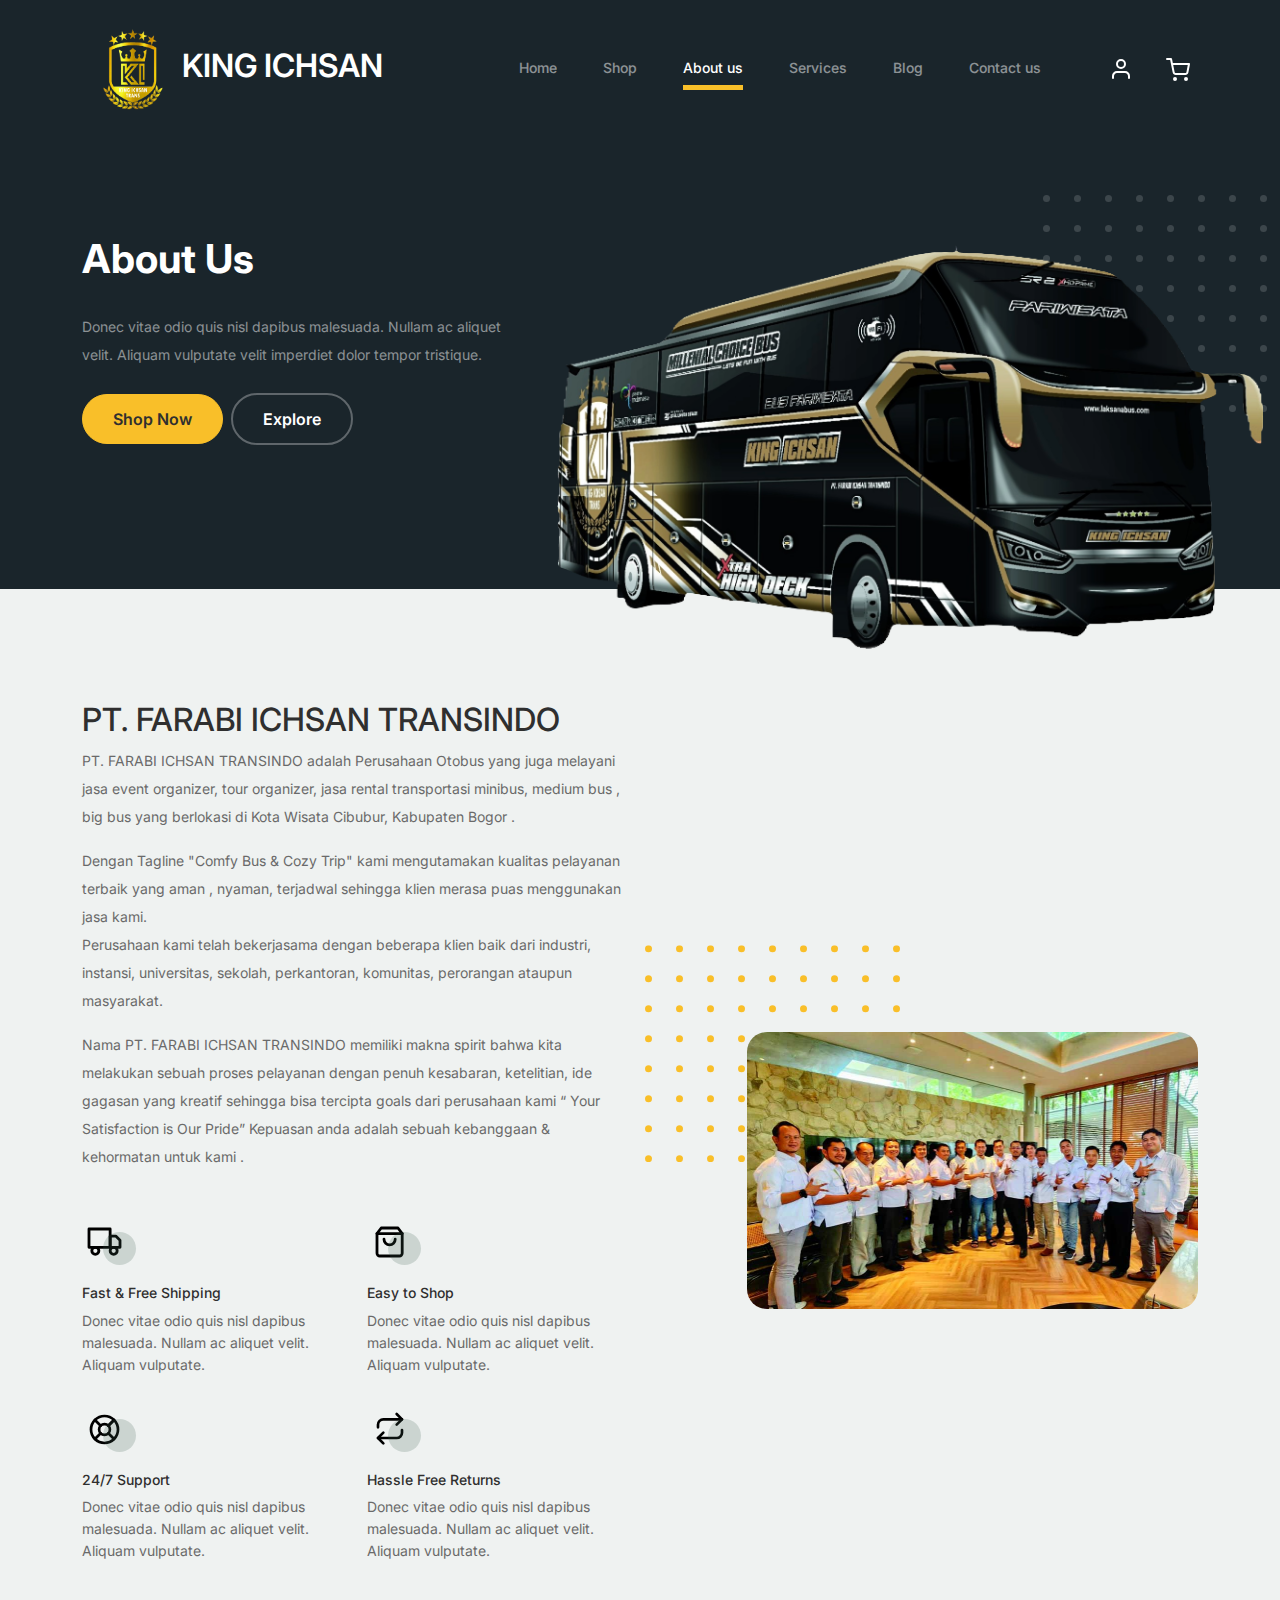
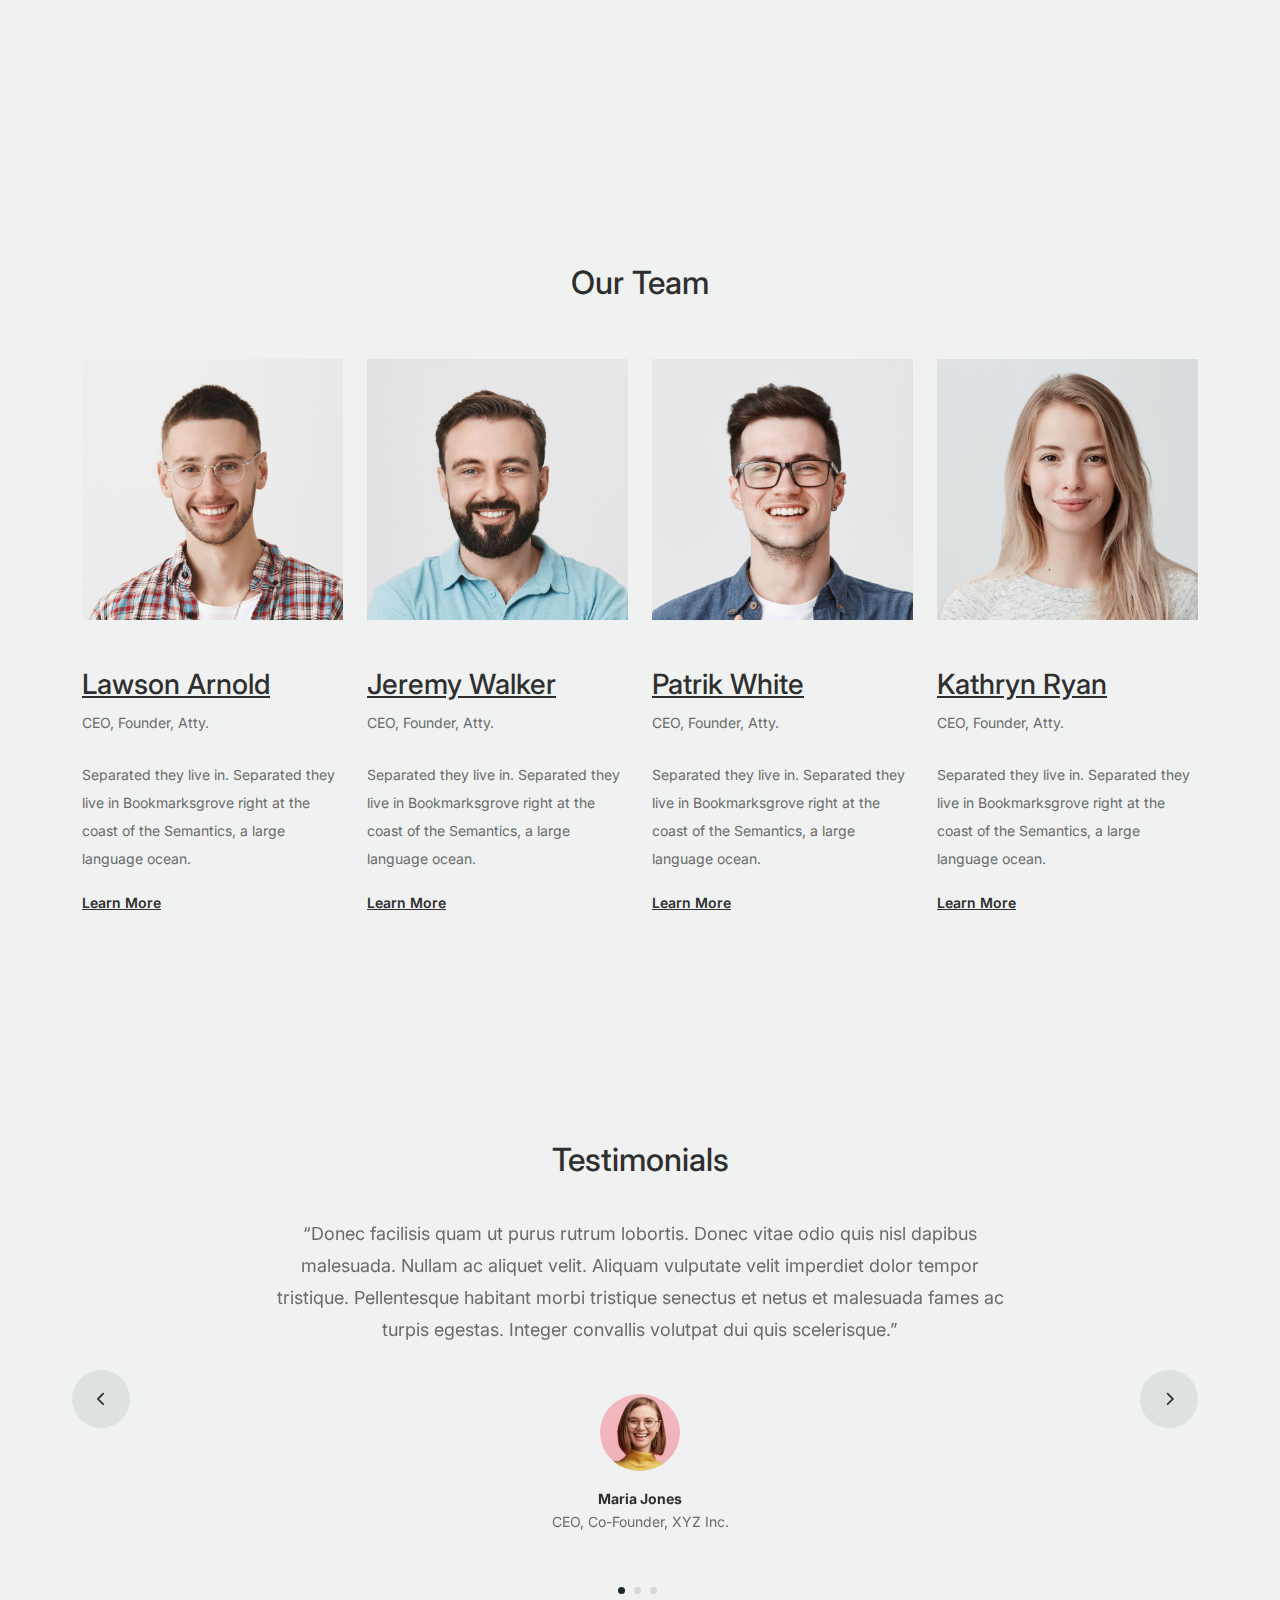
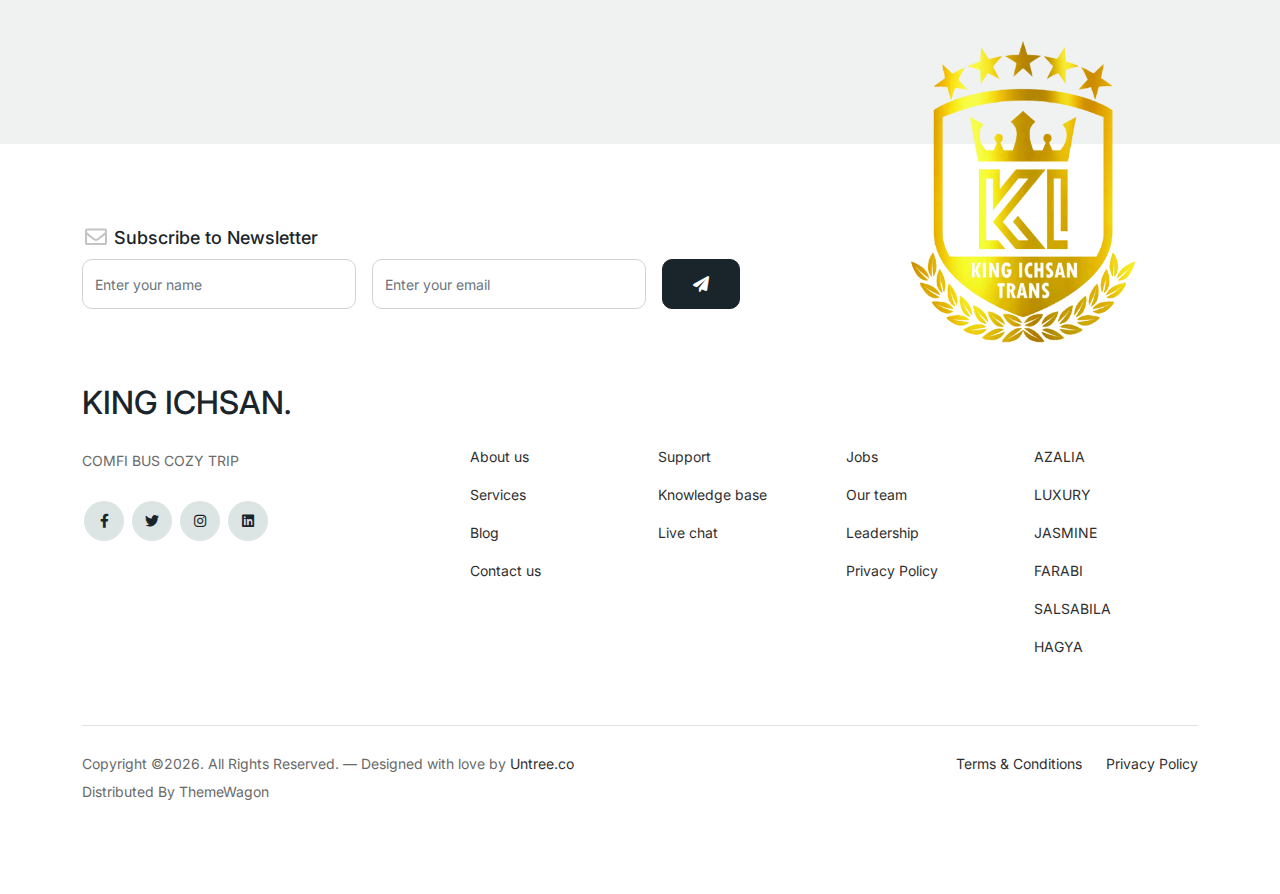
==== about.html @ 5a44186b "Add files via upload" ====
<!-- /*
* Bootstrap 5
* Template Name: Furni
* Template Author: Untree.co
* Template URI: https://untree.co/
* License: https://creativecommons.org/licenses/by/3.0/
*/ -->
<!doctype html>
<html lang="en">
<head>
  <meta charset="utf-8">
  <meta name="viewport" content="width=device-width, initial-scale=1, shrink-to-fit=no">
  <meta name="author" content="Untree.co">
  <link rel="shortcut icon" href="favicon.png">

  <meta name="description" content="" />
  <meta name="keywords" content="bootstrap, bootstrap4" />

		<!-- Bootstrap CSS -->
		<link href="css/bootstrap.min.css" rel="stylesheet">
		<link href="https://cdnjs.cloudflare.com/ajax/libs/font-awesome/6.0.0-beta3/css/all.min.css" rel="stylesheet">
		<link href="css/tiny-slider.css" rel="stylesheet">
		<link href="css/style.css" rel="stylesheet">
		<title>KING ICHSAN</title>
	</head>

	<body>

		<!-- Start Header/Navigation -->
		<nav class="custom-navbar navbar navbar navbar-expand-md navbar-dark bg-dark" arial-label="Furni navigation bar">

			<div class="container">
        <a class="navbar-brand" href="index.html"><img src="images/sofa.png" width="100">KING ICHSAN</a>

				<button class="navbar-toggler" type="button" data-bs-toggle="collapse" data-bs-target="#navbarsFurni" aria-controls="navbarsFurni" aria-expanded="false" aria-label="Toggle navigation">
					<span class="navbar-toggler-icon"></span>
				</button>

				<div class="collapse navbar-collapse" id="navbarsFurni">
					<ul class="custom-navbar-nav navbar-nav ms-auto mb-2 mb-md-0">
						<li class="nav-item ">
							<a class="nav-link" href="index.html">Home</a>
						</li>
						<li><a class="nav-link" href="shop.html">Shop</a></li>
						<li class="active"><a class="nav-link" href="about.html">About us</a></li>
						<li><a class="nav-link" href="services.html">Services</a></li>
						<li><a class="nav-link" href="blog.html">Blog</a></li>
						<li><a class="nav-link" href="contact.html">Contact us</a></li>
					</ul>

					<ul class="custom-navbar-cta navbar-nav mb-2 mb-md-0 ms-5">
						<li><a class="nav-link" href="#"><img src="images/user.svg"></a></li>
						<li><a class="nav-link" href="cart.html"><img src="images/cart.svg"></a></li>
					</ul>
				</div>
			</div>

		</nav>
		<!-- End Header/Navigation -->

		<!-- Start Hero Section -->
			<div class="hero">
				<div class="container">
					<div class="row justify-content-between">
						<div class="col-lg-5">
							<div class="intro-excerpt">
								<h1>About Us</h1>
								<p class="mb-4">Donec vitae odio quis nisl dapibus malesuada. Nullam ac aliquet velit. Aliquam vulputate velit imperdiet dolor tempor tristique.</p>
								<p><a href="" class="btn btn-secondary me-2">Shop Now</a><a href="#" class="btn btn-white-outline">Explore</a></p>
							</div>
						</div>
						<div class="col-lg-7">
							<div class="hero-img-wrap">
								<img src="images/couch.png" class="img-fluid">
							</div>
						</div>
					</div>
				</div>
			</div>
		<!-- End Hero Section -->



		<!-- Start Why Choose Us Section -->
		<div class="why-choose-section">
			<div class="container">
				<div class="row justify-content-between align-items-center">
					<div class="col-lg-6">
						<h2 class="section-title">PT. FARABI ICHSAN TRANSINDO</h2>
            <p>
              PT. FARABI ICHSAN TRANSINDO adalah Perusahaan Otobus yang juga
      melayani jasa event organizer, tour organizer, jasa rental transportasi minibus,
      medium bus , big bus yang berlokasi  di Kota Wisata Cibubur, Kabupaten Bogor .</p>
      <p>
      Dengan  Tagline "Comfy Bus & Cozy Trip" kami mengutamakan kualitas pelayanan
      terbaik yang aman , nyaman, terjadwal sehingga klien merasa puas menggunakan jasa
      kami.<br/>
      Perusahaan kami telah bekerjasama dengan beberapa klien baik dari industri, instansi,
      universitas, sekolah, perkantoran, komunitas, perorangan ataupun masyarakat.
      </p><p>
      Nama PT. FARABI ICHSAN TRANSINDO memiliki makna spirit bahwa kita
      melakukan sebuah proses pelayanan dengan penuh kesabaran, ketelitian, ide
      gagasan yang kreatif sehingga bisa tercipta goals dari perusahaan kami “ Your
      Satisfaction is Our Pride” Kepuasan anda adalah sebuah kebanggaan & kehormatan
      untuk kami .</p>

						<div class="row my-5">
							<div class="col-6 col-md-6">
								<div class="feature">
									<div class="icon">
										<img src="images/truck.svg" alt="Image" class="imf-fluid">
									</div>
									<h3>Fast &amp; Free Shipping</h3>
									<p>Donec vitae odio quis nisl dapibus malesuada. Nullam ac aliquet velit. Aliquam vulputate.</p>
								</div>
							</div>

							<div class="col-6 col-md-6">
								<div class="feature">
									<div class="icon">
										<img src="images/bag.svg" alt="Image" class="imf-fluid">
									</div>
									<h3>Easy to Shop</h3>
									<p>Donec vitae odio quis nisl dapibus malesuada. Nullam ac aliquet velit. Aliquam vulputate.</p>
								</div>
							</div>

							<div class="col-6 col-md-6">
								<div class="feature">
									<div class="icon">
										<img src="images/support.svg" alt="Image" class="imf-fluid">
									</div>
									<h3>24/7 Support</h3>
									<p>Donec vitae odio quis nisl dapibus malesuada. Nullam ac aliquet velit. Aliquam vulputate.</p>
								</div>
							</div>

							<div class="col-6 col-md-6">
								<div class="feature">
									<div class="icon">
										<img src="images/return.svg" alt="Image" class="imf-fluid">
									</div>
									<h3>Hassle Free Returns</h3>
									<p>Donec vitae odio quis nisl dapibus malesuada. Nullam ac aliquet velit. Aliquam vulputate.</p>
								</div>
							</div>

						</div>
					</div>

					<div class="col-lg-5">
						<div class="img-wrap">
							<img src="images/why-choose-us-img.jpg" alt="Image" class="img-fluid">
						</div>
					</div>

				</div>
			</div>
		</div>
		<!-- End Why Choose Us Section -->

		<!-- Start Team Section -->
		<div class="untree_co-section">
			<div class="container">

				<div class="row mb-5">
					<div class="col-lg-5 mx-auto text-center">
						<h2 class="section-title">Our Team</h2>
					</div>
				</div>

				<div class="row">

					<!-- Start Column 1 -->
					<div class="col-12 col-md-6 col-lg-3 mb-5 mb-md-0">
						<img src="images/person_1.jpg" class="img-fluid mb-5">
						<h3 clas><a href="#"><span class="">Lawson</span> Arnold</a></h3>
            <span class="d-block position mb-4">CEO, Founder, Atty.</span>
            <p>Separated they live in.
            Separated they live in Bookmarksgrove right at the coast of the Semantics, a large language ocean.</p>
            <p class="mb-0"><a href="#" class="more dark">Learn More <span class="icon-arrow_forward"></span></a></p>
					</div>
					<!-- End Column 1 -->

					<!-- Start Column 2 -->
					<div class="col-12 col-md-6 col-lg-3 mb-5 mb-md-0">
						<img src="images/person_2.jpg" class="img-fluid mb-5">

						<h3 clas><a href="#"><span class="">Jeremy</span> Walker</a></h3>
            <span class="d-block position mb-4">CEO, Founder, Atty.</span>
            <p>Separated they live in.
            Separated they live in Bookmarksgrove right at the coast of the Semantics, a large language ocean.</p>
            <p class="mb-0"><a href="#" class="more dark">Learn More <span class="icon-arrow_forward"></span></a></p>

					</div>
					<!-- End Column 2 -->

					<!-- Start Column 3 -->
					<div class="col-12 col-md-6 col-lg-3 mb-5 mb-md-0">
						<img src="images/person_3.jpg" class="img-fluid mb-5">
						<h3 clas><a href="#"><span class="">Patrik</span> White</a></h3>
            <span class="d-block position mb-4">CEO, Founder, Atty.</span>
            <p>Separated they live in.
            Separated they live in Bookmarksgrove right at the coast of the Semantics, a large language ocean.</p>
            <p class="mb-0"><a href="#" class="more dark">Learn More <span class="icon-arrow_forward"></span></a></p>
					</div>
					<!-- End Column 3 -->

					<!-- Start Column 4 -->
					<div class="col-12 col-md-6 col-lg-3 mb-5 mb-md-0">
						<img src="images/person_4.jpg" class="img-fluid mb-5">

						<h3 clas><a href="#"><span class="">Kathryn</span> Ryan</a></h3>
            <span class="d-block position mb-4">CEO, Founder, Atty.</span>
            <p>Separated they live in.
            Separated they live in Bookmarksgrove right at the coast of the Semantics, a large language ocean.</p>
            <p class="mb-0"><a href="#" class="more dark">Learn More <span class="icon-arrow_forward"></span></a></p>


					</div>
					<!-- End Column 4 -->



				</div>
			</div>
		</div>
		<!-- End Team Section -->



		<!-- Start Testimonial Slider -->
		<div class="testimonial-section before-footer-section">
			<div class="container">
				<div class="row">
					<div class="col-lg-7 mx-auto text-center">
						<h2 class="section-title">Testimonials</h2>
					</div>
				</div>

				<div class="row justify-content-center">
					<div class="col-lg-12">
						<div class="testimonial-slider-wrap text-center">

							<div id="testimonial-nav">
								<span class="prev" data-controls="prev"><span class="fa fa-chevron-left"></span></span>
								<span class="next" data-controls="next"><span class="fa fa-chevron-right"></span></span>
							</div>

							<div class="testimonial-slider">

								<div class="item">
									<div class="row justify-content-center">
										<div class="col-lg-8 mx-auto">

											<div class="testimonial-block text-center">
												<blockquote class="mb-5">
													<p>&ldquo;Donec facilisis quam ut purus rutrum lobortis. Donec vitae odio quis nisl dapibus malesuada. Nullam ac aliquet velit. Aliquam vulputate velit imperdiet dolor tempor tristique. Pellentesque habitant morbi tristique senectus et netus et malesuada fames ac turpis egestas. Integer convallis volutpat dui quis scelerisque.&rdquo;</p>
												</blockquote>

												<div class="author-info">
													<div class="author-pic">
														<img src="images/person-1.png" alt="Maria Jones" class="img-fluid">
													</div>
													<h3 class="font-weight-bold">Maria Jones</h3>
													<span class="position d-block mb-3">CEO, Co-Founder, XYZ Inc.</span>
												</div>
											</div>

										</div>
									</div>
								</div>
								<!-- END item -->

								<div class="item">
									<div class="row justify-content-center">
										<div class="col-lg-8 mx-auto">

											<div class="testimonial-block text-center">
												<blockquote class="mb-5">
													<p>&ldquo;Donec facilisis quam ut purus rutrum lobortis. Donec vitae odio quis nisl dapibus malesuada. Nullam ac aliquet velit. Aliquam vulputate velit imperdiet dolor tempor tristique. Pellentesque habitant morbi tristique senectus et netus et malesuada fames ac turpis egestas. Integer convallis volutpat dui quis scelerisque.&rdquo;</p>
												</blockquote>

												<div class="author-info">
													<div class="author-pic">
														<img src="images/person-1.png" alt="Maria Jones" class="img-fluid">
													</div>
													<h3 class="font-weight-bold">Maria Jones</h3>
													<span class="position d-block mb-3">CEO, Co-Founder, XYZ Inc.</span>
												</div>
											</div>

										</div>
									</div>
								</div>
								<!-- END item -->

								<div class="item">
									<div class="row justify-content-center">
										<div class="col-lg-8 mx-auto">

											<div class="testimonial-block text-center">
												<blockquote class="mb-5">
													<p>&ldquo;Donec facilisis quam ut purus rutrum lobortis. Donec vitae odio quis nisl dapibus malesuada. Nullam ac aliquet velit. Aliquam vulputate velit imperdiet dolor tempor tristique. Pellentesque habitant morbi tristique senectus et netus et malesuada fames ac turpis egestas. Integer convallis volutpat dui quis scelerisque.&rdquo;</p>
												</blockquote>

												<div class="author-info">
													<div class="author-pic">
														<img src="images/person-1.png" alt="Maria Jones" class="img-fluid">
													</div>
													<h3 class="font-weight-bold">Maria Jones</h3>
													<span class="position d-block mb-3">CEO, Co-Founder, XYZ Inc.</span>
												</div>
											</div>

										</div>
									</div>
								</div>
								<!-- END item -->

							</div>

						</div>
					</div>
				</div>
			</div>
		</div>
		<!-- End Testimonial Slider -->



		<!-- Start Footer Section -->
		<footer class="footer-section">
			<div class="container relative">

				<div class="sofa-img">
					<img src="images/sofa.png" alt="Image" class="img-fluid">
				</div>

				<div class="row">
					<div class="col-lg-8">
						<div class="subscription-form">
							<h3 class="d-flex align-items-center"><span class="me-1"><img src="images/envelope-outline.svg" alt="Image" class="img-fluid"></span><span>Subscribe to Newsletter</span></h3>

							<form action="#" class="row g-3">
								<div class="col-auto">
									<input type="text" class="form-control" placeholder="Enter your name">
								</div>
								<div class="col-auto">
									<input type="email" class="form-control" placeholder="Enter your email">
								</div>
								<div class="col-auto">
									<button class="btn btn-primary">
										<span class="fa fa-paper-plane"></span>
									</button>
								</div>
							</form>

						</div>
					</div>
				</div>

				<div class="row g-5 mb-5">
					<div class="col-lg-4">
            <div class="mb-4 footer-logo-wrap"><a href="#" class="footer-logo">KING ICHSAN<span>.</span></a></div>
            <p class="mb-4">COMFI BUS COZY TRIP</p>


						<ul class="list-unstyled custom-social">
							<li><a href="#"><span class="fa fa-brands fa-facebook-f"></span></a></li>
							<li><a href="#"><span class="fa fa-brands fa-twitter"></span></a></li>
							<li><a href="#"><span class="fa fa-brands fa-instagram"></span></a></li>
							<li><a href="#"><span class="fa fa-brands fa-linkedin"></span></a></li>
						</ul>
					</div>

					<div class="col-lg-8">
						<div class="row links-wrap">
							<div class="col-6 col-sm-6 col-md-3">
								<ul class="list-unstyled">
									<li><a href="#">About us</a></li>
									<li><a href="#">Services</a></li>
									<li><a href="#">Blog</a></li>
									<li><a href="#">Contact us</a></li>
								</ul>
							</div>

							<div class="col-6 col-sm-6 col-md-3">
								<ul class="list-unstyled">
									<li><a href="#">Support</a></li>
									<li><a href="#">Knowledge base</a></li>
									<li><a href="#">Live chat</a></li>
								</ul>
							</div>

							<div class="col-6 col-sm-6 col-md-3">
								<ul class="list-unstyled">
									<li><a href="#">Jobs</a></li>
									<li><a href="#">Our team</a></li>
									<li><a href="#">Leadership</a></li>
									<li><a href="#">Privacy Policy</a></li>
								</ul>
							</div>

							<div class="col-6 col-sm-6 col-md-3">
								<ul class="list-unstyled">
                  <li><a href="#">AZALIA</a></li>
                  <li><a href="#">LUXURY</a></li>
                  <li><a href="#">JASMINE</a></li>
                  <li><a href="#">FARABI</a></li>
                  <li><a href="#">SALSABILA</a></li>
                  <li><a href="#">HAGYA</a></li>

								</ul>
							</div>
						</div>
					</div>

				</div>

				<div class="border-top copyright">
					<div class="row pt-4">
						<div class="col-lg-6">
							<p class="mb-2 text-center text-lg-start">Copyright &copy;<script>document.write(new Date().getFullYear());</script>. All Rights Reserved. &mdash; Designed with love by <a href="https://untree.co">Untree.co</a> Distributed By <a hreff="https://themewagon.com">ThemeWagon</a>  <!-- License information: https://untree.co/license/ -->
            </p>
						</div>

						<div class="col-lg-6 text-center text-lg-end">
							<ul class="list-unstyled d-inline-flex ms-auto">
								<li class="me-4"><a href="#">Terms &amp; Conditions</a></li>
								<li><a href="#">Privacy Policy</a></li>
							</ul>
						</div>

					</div>
				</div>

			</div>
		</footer>
		<!-- End Footer Section -->


		<script src="js/bootstrap.bundle.min.js"></script>
		<script src="js/tiny-slider.js"></script>
		<script src="js/custom.js"></script>
	</body>

</html>
---- css/tiny-slider.css ----
.tns-outer{padding:0 !important}.tns-outer [hidden]{display:none !important}.tns-outer [aria-controls],.tns-outer [data-action]{cursor:pointer}.tns-slider{-webkit-transition:all 0s;-moz-transition:all 0s;transition:all 0s}.tns-slider>.tns-item{-webkit-box-sizing:border-box;-moz-box-sizing:border-box;box-sizing:border-box}.tns-horizontal.tns-subpixel{white-space:nowrap}.tns-horizontal.tns-subpixel>.tns-item{display:inline-block;vertical-align:top;white-space:normal}.tns-horizontal.tns-no-subpixel:after{content:'';display:table;clear:both}.tns-horizontal.tns-no-subpixel>.tns-item{float:left}.tns-horizontal.tns-carousel.tns-no-subpixel>.tns-item{margin-right:-100%}.tns-no-calc{position:relative;left:0}.tns-gallery{position:relative;left:0;min-height:1px}.tns-gallery>.tns-item{position:absolute;left:-100%;-webkit-transition:transform 0s, opacity 0s;-moz-transition:transform 0s, opacity 0s;transition:transform 0s, opacity 0s}.tns-gallery>.tns-slide-active{position:relative;left:auto !important}.tns-gallery>.tns-moving{-webkit-transition:all 0.25s;-moz-transition:all 0.25s;transition:all 0.25s}.tns-autowidth{display:inline-block}.tns-lazy-img{-webkit-transition:opacity 0.6s;-moz-transition:opacity 0.6s;transition:opacity 0.6s;opacity:0.6}.tns-lazy-img.tns-complete{opacity:1}.tns-ah{-webkit-transition:height 0s;-moz-transition:height 0s;transition:height 0s}.tns-ovh{overflow:hidden}.tns-visually-hidden{position:absolute;left:-10000em}.tns-transparent{opacity:0;visibility:hidden}.tns-fadeIn{opacity:1;filter:alpha(opacity=100);z-index:0}.tns-normal,.tns-fadeOut{opacity:0;filter:alpha(opacity=0);z-index:-1}.tns-vpfix{white-space:nowrap}.tns-vpfix>div,.tns-vpfix>li{display:inline-block}.tns-t-subp2{margin:0 auto;width:310px;position:relative;height:10px;overflow:hidden}.tns-t-ct{width:2333.3333333%;width:-webkit-calc(100% * 70 / 3);width:-moz-calc(100% * 70 / 3);width:calc(100% * 70 / 3);position:absolute;right:0}.tns-t-ct:after{content:'';display:table;clear:both}.tns-t-ct>div{width:1.4285714%;width:-webkit-calc(100% / 70);width:-moz-calc(100% / 70);width:calc(100% / 70);height:10px;float:left}

/*# sourceMappingURL=sourcemaps/tiny-slider.css.map */
---- css/style.css ----
/*
* Template Name: UntreeStore
* Template Author: Untree.co
* Author URI: https://untree.co/
* License: https://creativecommons.org/licenses/by/3.0/
*/
@import url("https://fonts.googleapis.com/css2?family=Inter:wght@400;500;600;700;800&display=swap");
body {
  overflow-x: hidden;
  position: relative; }

body {
  font-family: "Inter", sans-serif;
  font-weight: 400;
  line-height: 28px;
  color: #6a6a6a;
  font-size: 14px;
  background-color: #eff2f1; }

a {
  text-decoration: none;
  -webkit-transition: .3s all ease;
  -o-transition: .3s all ease;
  transition: .3s all ease;
  color: #2f2f2f;
  text-decoration: underline; }
  a:hover {
    color: #2f2f2f;
    text-decoration: none; }
  a.more {
    font-weight: 600; }

.custom-navbar {
  background: #1a252b !important;
  padding-top: 20px;
  padding-bottom: 20px; }
  .custom-navbar .navbar-brand {
    font-size: 32px;
    font-weight: 600; }
    .custom-navbar .navbar-brand > span {
      opacity: .4; }
  .custom-navbar .navbar-toggler {
    border-color: transparent; }
    .custom-navbar .navbar-toggler:active, .custom-navbar .navbar-toggler:focus {
      -webkit-box-shadow: none;
      box-shadow: none;
      outline: none; }
  @media (min-width: 992px) {
    .custom-navbar .custom-navbar-nav li {
      margin-left: 15px;
      margin-right: 15px; } }
  .custom-navbar .custom-navbar-nav li a {
    font-weight: 500;
    color: #ffffff !important;
    opacity: .5;
    -webkit-transition: .3s all ease;
    -o-transition: .3s all ease;
    transition: .3s all ease;
    position: relative; }
    @media (min-width: 768px) {
      .custom-navbar .custom-navbar-nav li a:before {
        content: "";
        position: absolute;
        bottom: 0;
        left: 8px;
        right: 8px;
        background: #f9bf29;
        height: 5px;
        opacity: 1;
        visibility: visible;
        width: 0;
        -webkit-transition: .15s all ease-out;
        -o-transition: .15s all ease-out;
        transition: .15s all ease-out; } }
    .custom-navbar .custom-navbar-nav li a:hover {
      opacity: 1; }
      .custom-navbar .custom-navbar-nav li a:hover:before {
        width: calc(100% - 16px); }
  .custom-navbar .custom-navbar-nav li.active a {
    opacity: 1; }
    .custom-navbar .custom-navbar-nav li.active a:before {
      width: calc(100% - 16px); }
  .custom-navbar .custom-navbar-cta {
    margin-left: 0 !important;
    -webkit-box-orient: horizontal;
    -webkit-box-direction: normal;
    -ms-flex-direction: row;
    flex-direction: row; }
    @media (min-width: 768px) {
      .custom-navbar .custom-navbar-cta {
        margin-left: 40px !important; } }
    .custom-navbar .custom-navbar-cta li {
      margin-left: 0px;
      margin-right: 0px; }
      .custom-navbar .custom-navbar-cta li:first-child {
        margin-right: 20px; }

.hero {
  background: #1a252b;
  padding: calc(4rem - 30px) 0 0rem 0; }
  @media (min-width: 768px) {
    .hero {
      padding: calc(4rem - 30px) 0 4rem 0; } }
  @media (min-width: 992px) {
    .hero {
      padding: calc(8rem - 30px) 0 8rem 0; } }
  .hero .intro-excerpt {
    position: relative;
    z-index: 4; }
    @media (min-width: 992px) {
      .hero .intro-excerpt {
        max-width: 450px; } }
  .hero h1 {
    font-weight: 700;
    color: #ffffff;
    margin-bottom: 30px; }
    @media (min-width: 1400px) {
      .hero h1 {
        font-size: 54px; } }
  .hero p {
    color: rgba(255, 255, 255, 0.5);
    margin-botom: 30px; }
  .hero .hero-img-wrap {
    position: relative; }
    .hero .hero-img-wrap img {
      position: relative;
      top: 0px;
      right: 0px;
      z-index: 2;
      max-width: 780px;
      left: -20px; }
      @media (min-width: 768px) {
        .hero .hero-img-wrap img {
          right: 0px;
          left: -100px; } }
      @media (min-width: 992px) {
        .hero .hero-img-wrap img {
          left: 0px;
          top: -80px;
          position: absolute;
          right: -50px; } }
      @media (min-width: 1200px) {
        .hero .hero-img-wrap img {
          left: 0px;
          top: -80px;
          right: -100px; } }
    .hero .hero-img-wrap:after {
      content: "";
      position: absolute;
      width: 255px;
      height: 217px;
      background-image: url("../images/dots-light.svg");
      background-size: contain;
      background-repeat: no-repeat;
      right: -100px;
      top: -0px; }
      @media (min-width: 1200px) {
        .hero .hero-img-wrap:after {
          top: -40px; } }

.btn {
  font-weight: 600;
  padding: 12px 30px;
  border-radius: 30px;
  color: #ffffff;
  background: #2f2f2f;
  border-color: #2f2f2f; }
  .btn:hover {
    color: #ffffff;
    background: #222222;
    border-color: #222222; }
  .btn:active, .btn:focus {
    outline: none !important;
    -webkit-box-shadow: none;
    box-shadow: none; }
  .btn.btn-primary {
    background: #1a252b;
    border-color: #1a252b; }
    .btn.btn-primary:hover {
      background: #314d43;
      border-color: #314d43; }
  .btn.btn-secondary {
    color: #2f2f2f;
    background: #f9bf29;
    border-color: #f9bf29; }
    .btn.btn-secondary:hover {
      background: #f8b810;
      border-color: #f8b810; }
  .btn.btn-white-outline {
    background: transparent;
    border-width: 2px;
    border-color: rgba(255, 255, 255, 0.3); }
    .btn.btn-white-outline:hover {
      border-color: white;
      color: #ffffff; }

.section-title {
  color: #2f2f2f; }

.product-section {
  padding: 7rem 0; }
  .product-section .product-item {
    text-align: center;
    text-decoration: none;
    display: block;
    position: relative;
    padding-bottom: 50px;
    cursor: pointer; }
    .product-section .product-item .product-thumbnail {
      margin-bottom: 30px;
      position: relative;
      top: 0;
      -webkit-transition: .3s all ease;
      -o-transition: .3s all ease;
      transition: .3s all ease; }
    .product-section .product-item h3 {
      font-weight: 600;
      font-size: 16px; }
    .product-section .product-item strong {
      font-weight: 800 !important;
      font-size: 18px !important; }
    .product-section .product-item h3, .product-section .product-item strong {
      color: #2f2f2f;
      text-decoration: none; }
    .product-section .product-item .icon-cross {
      position: absolute;
      width: 35px;
      height: 35px;
      display: inline-block;
      background: #2f2f2f;
      bottom: 15px;
      left: 50%;
      -webkit-transform: translateX(-50%);
      -ms-transform: translateX(-50%);
      transform: translateX(-50%);
      margin-bottom: -17.5px;
      border-radius: 50%;
      opacity: 0;
      visibility: hidden;
      -webkit-transition: .3s all ease;
      -o-transition: .3s all ease;
      transition: .3s all ease; }
      .product-section .product-item .icon-cross img {
        position: absolute;
        left: 50%;
        top: 50%;
        -webkit-transform: translate(-50%, -50%);
        -ms-transform: translate(-50%, -50%);
        transform: translate(-50%, -50%); }
    .product-section .product-item:before {
      bottom: 0;
      left: 0;
      right: 0;
      position: absolute;
      content: "";
      background: #dce5e4;
      height: 0%;
      z-index: -1;
      border-radius: 10px;
      -webkit-transition: .3s all ease;
      -o-transition: .3s all ease;
      transition: .3s all ease; }
    .product-section .product-item:hover .product-thumbnail {
      top: -25px; }
    .product-section .product-item:hover .icon-cross {
      bottom: 0;
      opacity: 1;
      visibility: visible; }
    .product-section .product-item:hover:before {
      height: 70%; }

.why-choose-section {
  padding: 7rem 0; }
  .why-choose-section .img-wrap {
    position: relative; }
    .why-choose-section .img-wrap:before {
      position: absolute;
      content: "";
      width: 255px;
      height: 217px;
      background-image: url("../images/dots-yellow.svg");
      background-repeat: no-repeat;
      background-size: contain;
      -webkit-transform: translate(-40%, -40%);
      -ms-transform: translate(-40%, -40%);
      transform: translate(-40%, -40%);
      z-index: -1; }
    .why-choose-section .img-wrap img {
      border-radius: 20px; }

.feature {
  margin-bottom: 30px; }
  .feature .icon {
    display: inline-block;
    position: relative;
    margin-bottom: 20px; }
    .feature .icon:before {
      content: "";
      width: 33px;
      height: 33px;
      position: absolute;
      background: rgba(59, 93, 80, 0.2);
      border-radius: 50%;
      right: -8px;
      bottom: 0; }
  .feature h3 {
    font-size: 14px;
    color: #2f2f2f; }
  .feature p {
    font-size: 14px;
    line-height: 22px;
    color: #6a6a6a; }

.we-help-section {
  padding: 7rem 0; }
  .we-help-section .imgs-grid {
    display: -ms-grid;
    display: grid;
    -ms-grid-columns: (1fr)[27];
    grid-template-columns: repeat(27, 1fr);
    position: relative; }
    .we-help-section .imgs-grid:before {
      position: absolute;
      content: "";
      width: 255px;
      height: 217px;
      background-image: url("../images/dots-green.svg");
      background-size: contain;
      background-repeat: no-repeat;
      -webkit-transform: translate(-40%, -40%);
      -ms-transform: translate(-40%, -40%);
      transform: translate(-40%, -40%);
      z-index: -1; }
    .we-help-section .imgs-grid .grid {
      position: relative; }
      .we-help-section .imgs-grid .grid img {
        border-radius: 20px;
        max-width: 100%; }
      .we-help-section .imgs-grid .grid.grid-1 {
        -ms-grid-column: 1;
        -ms-grid-column-span: 18;
        grid-column: 1 / span 18;
        -ms-grid-row: 1;
        -ms-grid-row-span: 27;
        grid-row: 1 / span 27; }
      .we-help-section .imgs-grid .grid.grid-2 {
        -ms-grid-column: 19;
        -ms-grid-column-span: 27;
        grid-column: 19 / span 27;
        -ms-grid-row: 1;
        -ms-grid-row-span: 5;
        grid-row: 1 / span 5;
        padding-left: 20px; }
      .we-help-section .imgs-grid .grid.grid-3 {
        -ms-grid-column: 14;
        -ms-grid-column-span: 16;
        grid-column: 14 / span 16;
        -ms-grid-row: 6;
        -ms-grid-row-span: 27;
        grid-row: 6 / span 27;
        padding-top: 20px; }

.custom-list {
  width: 100%; }
  .custom-list li {
    display: inline-block;
    width: calc(50% - 20px);
    margin-bottom: 12px;
    line-height: 1.5;
    position: relative;
    padding-left: 20px; }
    .custom-list li:before {
      content: "";
      width: 8px;
      height: 8px;
      border-radius: 50%;
      border: 2px solid #1a252b;
      position: absolute;
      left: 0;
      top: 8px; }

.popular-product {
  padding: 0 0 7rem 0; }
  .popular-product .product-item-sm h3 {
    font-size: 14px;
    font-weight: 700;
    color: #2f2f2f; }
  .popular-product .product-item-sm a {
    text-decoration: none;
    color: #2f2f2f;
    -webkit-transition: .3s all ease;
    -o-transition: .3s all ease;
    transition: .3s all ease; }
    .popular-product .product-item-sm a:hover {
      color: rgba(47, 47, 47, 0.5); }
  .popular-product .product-item-sm p {
    line-height: 1.4;
    margin-bottom: 10px;
    font-size: 14px; }
  .popular-product .product-item-sm .thumbnail {
    margin-right: 10px;
    -webkit-box-flex: 0;
    -ms-flex: 0 0 120px;
    flex: 0 0 120px;
    position: relative; }
    .popular-product .product-item-sm .thumbnail:before {
      content: "";
      position: absolute;
      border-radius: 20px;
      background: #dce5e4;
      width: 98px;
      height: 98px;
      top: 50%;
      left: 50%;
      -webkit-transform: translate(-50%, -50%);
      -ms-transform: translate(-50%, -50%);
      transform: translate(-50%, -50%);
      z-index: -1; }

.testimonial-section {
  padding: 3rem 0 7rem 0; }

.testimonial-slider-wrap {
  position: relative; }
  .testimonial-slider-wrap .tns-inner {
    padding-top: 30px; }
  .testimonial-slider-wrap .item .testimonial-block blockquote {
    font-size: 16px; }
    @media (min-width: 768px) {
      .testimonial-slider-wrap .item .testimonial-block blockquote {
        line-height: 32px;
        font-size: 18px; } }
  .testimonial-slider-wrap .item .testimonial-block .author-info .author-pic {
    margin-bottom: 20px; }
    .testimonial-slider-wrap .item .testimonial-block .author-info .author-pic img {
      max-width: 80px;
      border-radius: 50%; }
  .testimonial-slider-wrap .item .testimonial-block .author-info h3 {
    font-size: 14px;
    font-weight: 700;
    color: #2f2f2f;
    margin-bottom: 0; }
  .testimonial-slider-wrap #testimonial-nav {
    position: absolute;
    top: 50%;
    z-index: 99;
    width: 100%;
    display: none; }
    @media (min-width: 768px) {
      .testimonial-slider-wrap #testimonial-nav {
        display: block; } }
    .testimonial-slider-wrap #testimonial-nav > span {
      cursor: pointer;
      position: absolute;
      width: 58px;
      height: 58px;
      line-height: 58px;
      border-radius: 50%;
      background: rgba(59, 93, 80, 0.1);
      color: #2f2f2f;
      -webkit-transition: .3s all ease;
      -o-transition: .3s all ease;
      transition: .3s all ease; }
      .testimonial-slider-wrap #testimonial-nav > span:hover {
        background: #1a252b;
        color: #ffffff; }
    .testimonial-slider-wrap #testimonial-nav .prev {
      left: -10px; }
    .testimonial-slider-wrap #testimonial-nav .next {
      right: 0; }
  .testimonial-slider-wrap .tns-nav {
    position: absolute;
    bottom: -50px;
    left: 50%;
    -webkit-transform: translateX(-50%);
    -ms-transform: translateX(-50%);
    transform: translateX(-50%); }
    .testimonial-slider-wrap .tns-nav button {
      background: none;
      border: none;
      display: inline-block;
      position: relative;
      width: 0 !important;
      height: 7px !important;
      margin: 2px; }
      .testimonial-slider-wrap .tns-nav button:active, .testimonial-slider-wrap .tns-nav button:focus, .testimonial-slider-wrap .tns-nav button:hover {
        outline: none;
        -webkit-box-shadow: none;
        box-shadow: none;
        background: none; }
      .testimonial-slider-wrap .tns-nav button:before {
        display: block;
        width: 7px;
        height: 7px;
        left: 0;
        top: 0;
        position: absolute;
        content: "";
        border-radius: 50%;
        -webkit-transition: .3s all ease;
        -o-transition: .3s all ease;
        transition: .3s all ease;
        background-color: #d6d6d6; }
      .testimonial-slider-wrap .tns-nav button:hover:before, .testimonial-slider-wrap .tns-nav button.tns-nav-active:before {
        background-color: #1a252b; }

.before-footer-section {
  padding: 7rem 0 12rem 0 !important; }

.blog-section {
  padding: 7rem 0 12rem 0; }
  .blog-section .post-entry a {
    text-decoration: none; }
  .blog-section .post-entry .post-thumbnail {
    display: block;
    margin-bottom: 20px; }
    .blog-section .post-entry .post-thumbnail img {
      border-radius: 20px;
      -webkit-transition: .3s all ease;
      -o-transition: .3s all ease;
      transition: .3s all ease; }
  .blog-section .post-entry .post-content-entry {
    padding-left: 15px;
    padding-right: 15px; }
    .blog-section .post-entry .post-content-entry h3 {
      font-size: 16px;
      margin-bottom: 0;
      font-weight: 600;
      margin-bottom: 7px; }
    .blog-section .post-entry .post-content-entry .meta {
      font-size: 14px; }
      .blog-section .post-entry .post-content-entry .meta a {
        font-weight: 600; }
  .blog-section .post-entry:hover .post-thumbnail img, .blog-section .post-entry:focus .post-thumbnail img {
    opacity: .7; }

.footer-section {
  padding: 80px 0;
  background: #ffffff; }
  .footer-section .relative {
    position: relative; }
  .footer-section a {
    text-decoration: none;
    color: #2f2f2f;
    -webkit-transition: .3s all ease;
    -o-transition: .3s all ease;
    transition: .3s all ease; }
    .footer-section a:hover {
      color: rgba(47, 47, 47, 0.5); }
  .footer-section .subscription-form {
    margin-bottom: 40px;
    position: relative;
    z-index: 2;
    margin-top: 100px; }
    @media (min-width: 992px) {
      .footer-section .subscription-form {
        margin-top: 0px;
        margin-bottom: 80px; } }
    .footer-section .subscription-form h3 {
      font-size: 18px;
      font-weight: 500;
      color: #1a252b; }
    .footer-section .subscription-form .form-control {
      height: 50px;
      border-radius: 10px;
      font-family: "Inter", sans-serif; }
      .footer-section .subscription-form .form-control:active, .footer-section .subscription-form .form-control:focus {
        outline: none;
        -webkit-box-shadow: none;
        box-shadow: none;
        border-color: #1a252b;
        -webkit-box-shadow: 0 1px 4px 0 rgba(0, 0, 0, 0.2);
        box-shadow: 0 1px 4px 0 rgba(0, 0, 0, 0.2); }
      .footer-section .subscription-form .form-control::-webkit-input-placeholder {
        font-size: 14px; }
      .footer-section .subscription-form .form-control::-moz-placeholder {
        font-size: 14px; }
      .footer-section .subscription-form .form-control:-ms-input-placeholder {
        font-size: 14px; }
      .footer-section .subscription-form .form-control:-moz-placeholder {
        font-size: 14px; }
    .footer-section .subscription-form .btn {
      border-radius: 10px !important; }
  .footer-section .sofa-img {
    position: absolute;
    top: -200px;
    z-index: 1;
    right: 0; }
    .footer-section .sofa-img img {
      max-width: 380px; }
  .footer-section .links-wrap {
    margin-top: 0px; }
    @media (min-width: 992px) {
      .footer-section .links-wrap {
        margin-top: 54px; } }
    .footer-section .links-wrap ul li {
      margin-bottom: 10px; }
  .footer-section .footer-logo-wrap .footer-logo {
    font-size: 32px;
    font-weight: 500;
    text-decoration: none;
    color: #1a252b; }
  .footer-section .custom-social li {
    margin: 2px;
    display: inline-block; }
    .footer-section .custom-social li a {
      width: 40px;
      height: 40px;
      text-align: center;
      line-height: 40px;
      display: inline-block;
      background: #dce5e4;
      color: #1a252b;
      border-radius: 50%; }
      .footer-section .custom-social li a:hover {
        background: #1a252b;
        color: #ffffff; }
  .footer-section .border-top {
    border-color: #dce5e4; }
    .footer-section .border-top.copyright {
      font-size: 14px !important; }

.untree_co-section {
  padding: 7rem 0; }

.form-control {
  height: 50px;
  border-radius: 10px;
  font-family: "Inter", sans-serif; }
  .form-control:active, .form-control:focus {
    outline: none;
    -webkit-box-shadow: none;
    box-shadow: none;
    border-color: #1a252b;
    -webkit-box-shadow: 0 1px 4px 0 rgba(0, 0, 0, 0.2);
    box-shadow: 0 1px 4px 0 rgba(0, 0, 0, 0.2); }
  .form-control::-webkit-input-placeholder {
    font-size: 14px; }
  .form-control::-moz-placeholder {
    font-size: 14px; }
  .form-control:-ms-input-placeholder {
    font-size: 14px; }
  .form-control:-moz-placeholder {
    font-size: 14px; }

.service {
  line-height: 1.5; }
  .service .service-icon {
    border-radius: 10px;
    -webkit-box-flex: 0;
    -ms-flex: 0 0 50px;
    flex: 0 0 50px;
    height: 50px;
    line-height: 50px;
    text-align: center;
    background: #1a252b;
    margin-right: 20px;
    color: #ffffff; }

textarea {
  height: auto !important; }

.site-blocks-table {
  overflow: auto; }
  .site-blocks-table .product-thumbnail {
    width: 200px; }
  .site-blocks-table .btn {
    padding: 2px 10px; }
  .site-blocks-table thead th {
    padding: 30px;
    text-align: center;
    border-width: 0px !important;
    vertical-align: middle;
    color: rgba(0, 0, 0, 0.8);
    font-size: 18px; }
  .site-blocks-table td {
    padding: 20px;
    text-align: center;
    vertical-align: middle;
    color: rgba(0, 0, 0, 0.8); }
  .site-blocks-table tbody tr:first-child td {
    border-top: 1px solid #1a252b !important; }
  .site-blocks-table .btn {
    background: none !important;
    color: #000000;
    border: none;
    height: auto !important; }

.site-block-order-table th {
  border-top: none !important;
  border-bottom-width: 1px !important; }

.site-block-order-table td, .site-block-order-table th {
  color: #000000; }

.couponcode-wrap input {
  border-radius: 10px !important; }

.text-primary {
  color: #1a252b !important; }

.thankyou-icon {
  position: relative;
  color: #1a252b; }
  .thankyou-icon:before {
    position: absolute;
    content: "";
    width: 50px;
    height: 50px;
    border-radius: 50%;
    background: rgba(59, 93, 80, 0.2); }
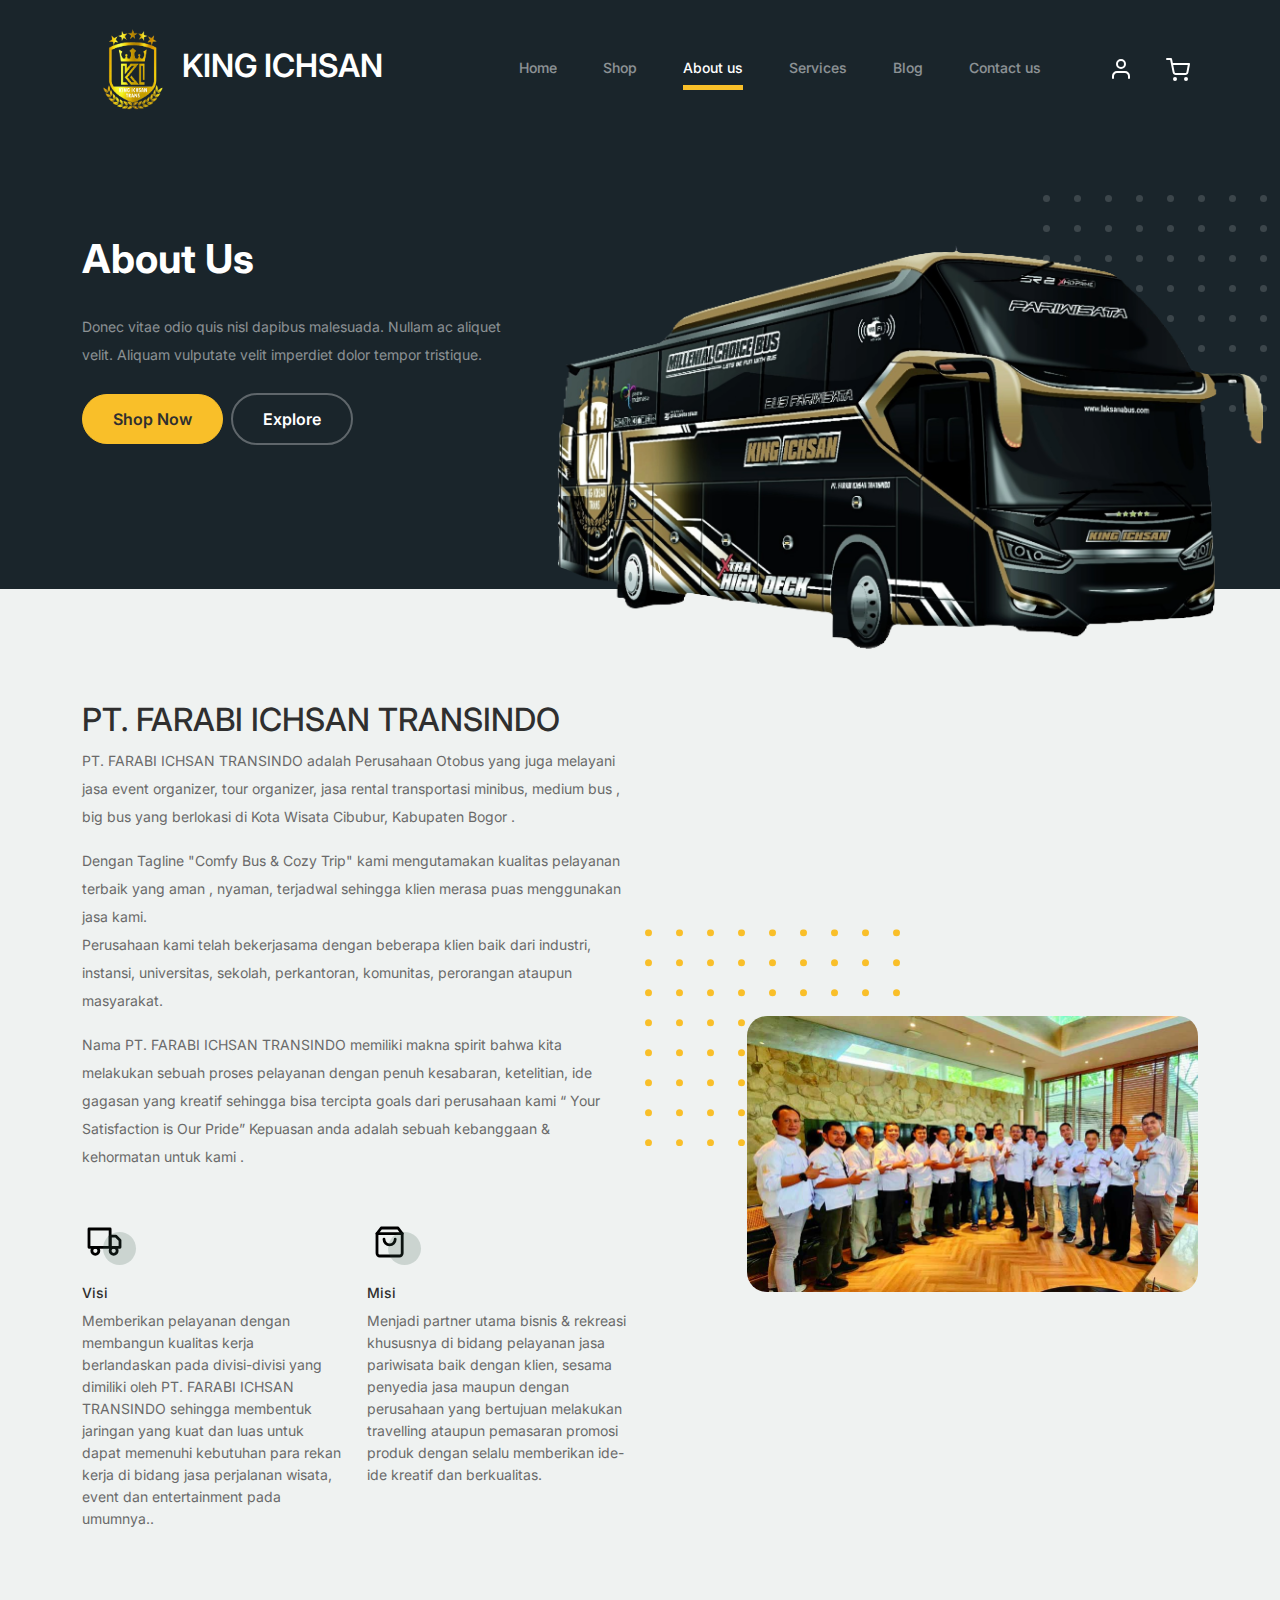
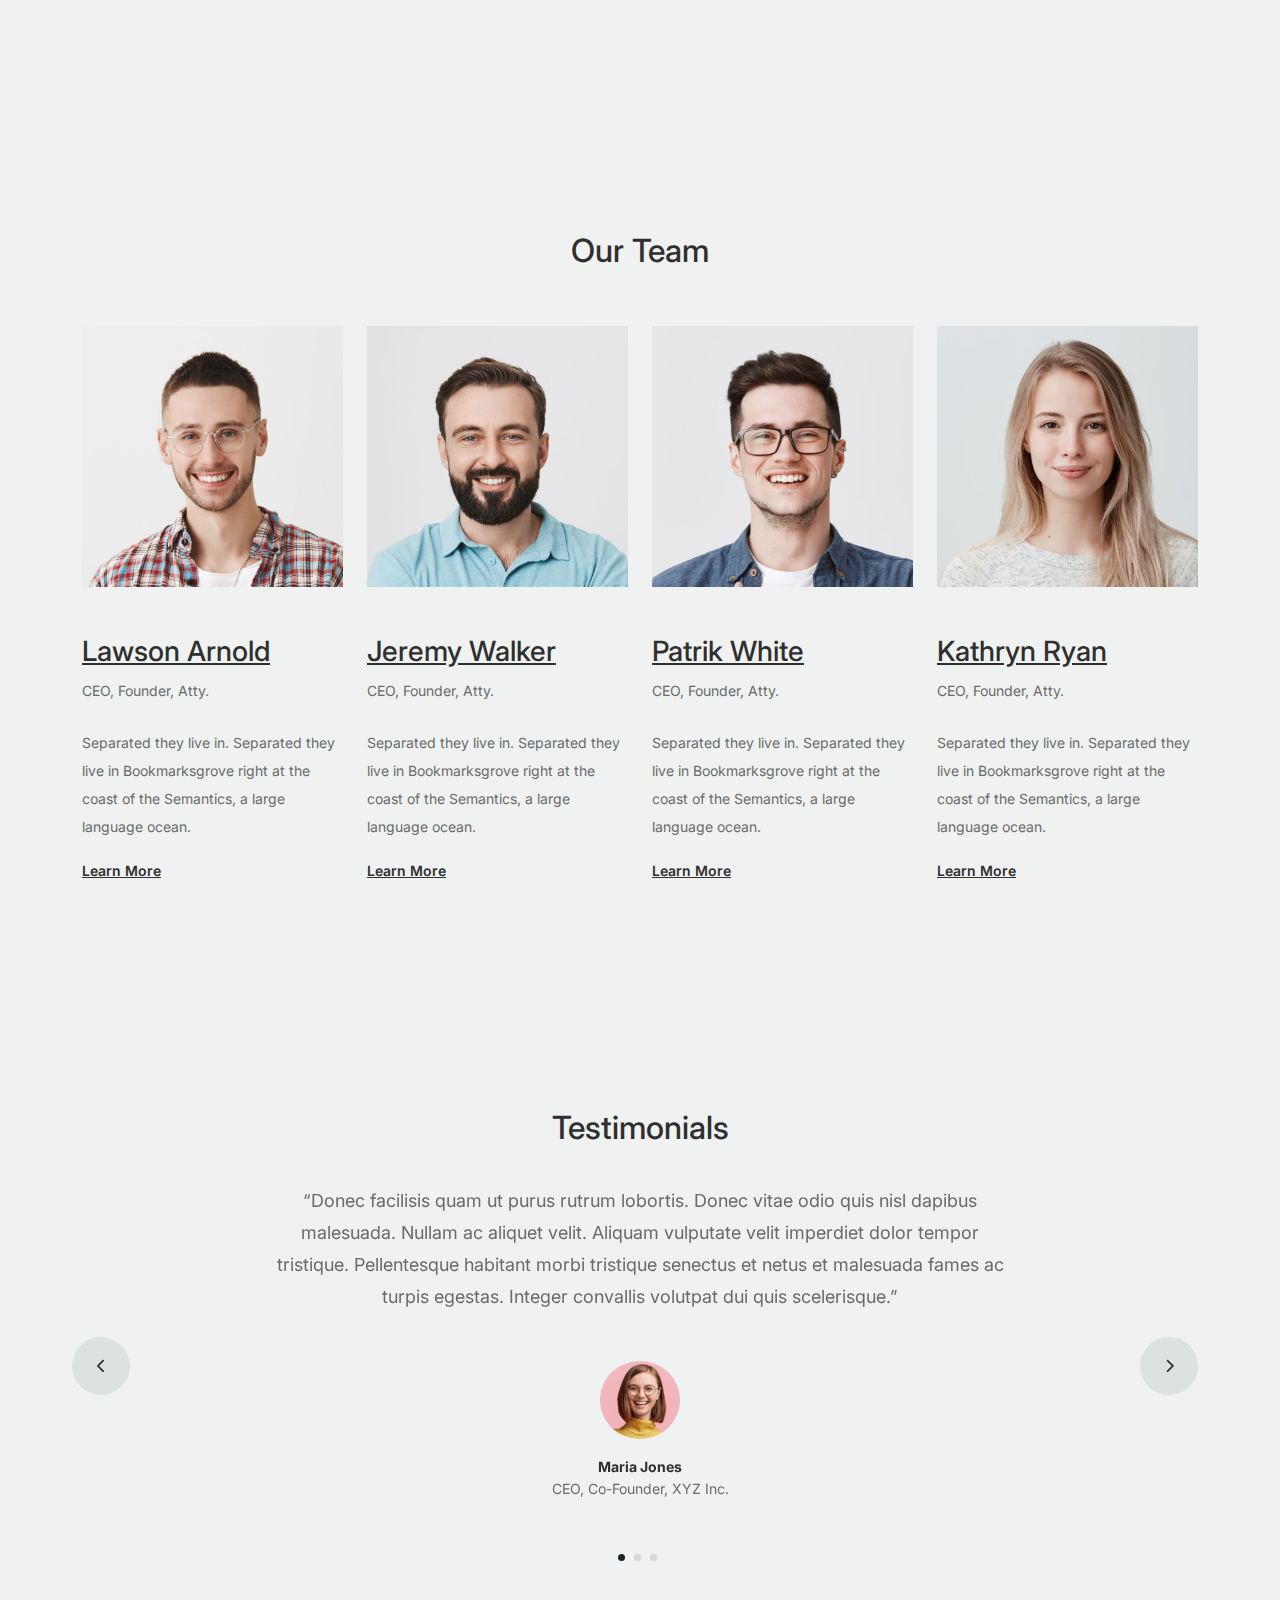
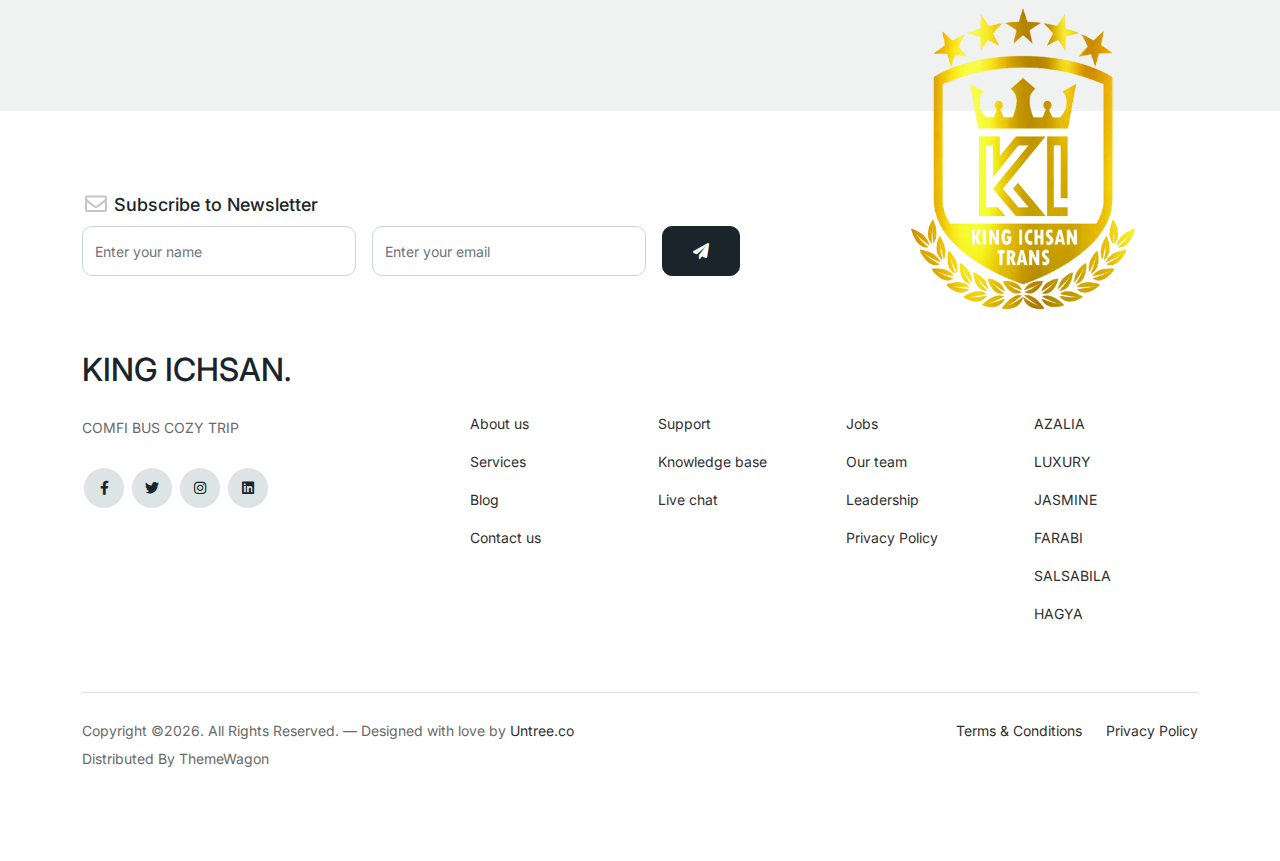
==== commit e68a2d5e: "Add files via upload" ====
--- a/about.html
+++ b/about.html
@@ -104,48 +104,37 @@
       Satisfaction is Our Pride” Kepuasan anda adalah sebuah kebanggaan & kehormatan
       untuk kami .</p>
 
-						<div class="row my-5">
-							<div class="col-6 col-md-6">
-								<div class="feature">
-									<div class="icon">
-										<img src="images/truck.svg" alt="Image" class="imf-fluid">
-									</div>
-									<h3>Fast &amp; Free Shipping</h3>
-									<p>Donec vitae odio quis nisl dapibus malesuada. Nullam ac aliquet velit. Aliquam vulputate.</p>
-								</div>
-							</div>
-
-							<div class="col-6 col-md-6">
-								<div class="feature">
-									<div class="icon">
-										<img src="images/bag.svg" alt="Image" class="imf-fluid">
-									</div>
-									<h3>Easy to Shop</h3>
-									<p>Donec vitae odio quis nisl dapibus malesuada. Nullam ac aliquet velit. Aliquam vulputate.</p>
-								</div>
-							</div>
-
-							<div class="col-6 col-md-6">
-								<div class="feature">
-									<div class="icon">
-										<img src="images/support.svg" alt="Image" class="imf-fluid">
-									</div>
-									<h3>24/7 Support</h3>
-									<p>Donec vitae odio quis nisl dapibus malesuada. Nullam ac aliquet velit. Aliquam vulputate.</p>
-								</div>
-							</div>
-
-							<div class="col-6 col-md-6">
-								<div class="feature">
-									<div class="icon">
-										<img src="images/return.svg" alt="Image" class="imf-fluid">
-									</div>
-									<h3>Hassle Free Returns</h3>
-									<p>Donec vitae odio quis nisl dapibus malesuada. Nullam ac aliquet velit. Aliquam vulputate.</p>
-								</div>
-							</div>
-
-						</div>
+
+                  <div class="row my-5">
+                    <div class="col-12 col-md-6">
+                      <div class="feature">
+                        <div class="icon">
+                          <img src="images/truck.svg" alt="Image" class="imf-fluid">
+                        </div>
+                        <h3>Visi</h3>
+                        <p>Memberikan pelayanan dengan membangun kualitas kerja berlandaskan pada
+      divisi-divisi yang  dimiliki oleh PT. FARABI ICHSAN TRANSINDO sehingga
+      membentuk jaringan yang kuat dan luas untuk dapat memenuhi  kebutuhan para
+      rekan kerja di bidang jasa perjalanan wisata, event  dan entertainment pada
+      umumnya..</p>
+                      </div>
+                    </div>
+
+                    <div class="col-12 col-md-6">
+                      <div class="feature">
+                        <div class="icon">
+                          <img src="images/bag.svg" alt="Image" class="imf-fluid">
+                        </div>
+                        <h3>Misi</h3>
+                        <p>Menjadi partner utama bisnis & rekreasi khususnya di bidang pelayanan jasa
+      pariwisata baik dengan klien, sesama penyedia jasa maupun dengan perusahaan
+      yang bertujuan melakukan travelling  ataupun pemasaran promosi produk dengan
+      selalu memberikan ide-ide kreatif dan berkualitas.</p>
+                      </div>
+                    </div>
+
+
+                  </div>
 					</div>
 
 					<div class="col-lg-5">
